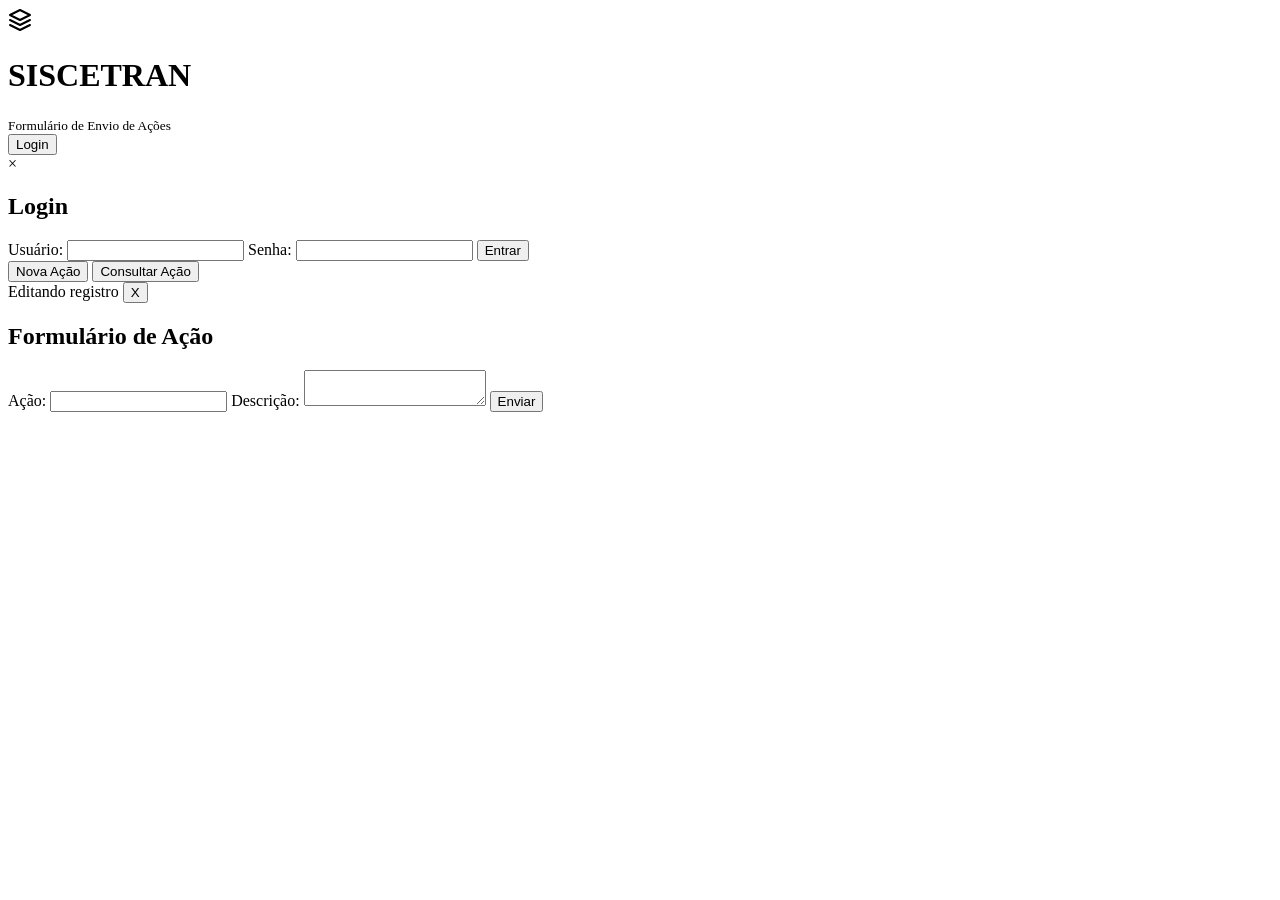
==== src/pages/index.html @ cb57f088 "Subindo Index" ====
<!DOCTYPE html>
<html lang="pt-BR">
<head>
    <meta charset="UTF-8">
    <meta name="viewport" content="width=device-width, initial-scale=1.0">
    <title>Index</title>
    <link rel="stylesheet" href="styles.css">
    <script src="script.js" defer></script>

</head>
<body>
    <header class= "header">
        <svg class="logo" width="24" height="24" xmlns="http://www.w3.org/2000/svg" viewBox="0 0 24 24" fill="none" stroke="currentColor" stroke-width="2" stroke-linecap="round" stroke-linejoin="round">
            <path d="M12 2L2 7l10 5 10-5-10-5z"></path>
            <path d="M2 17l10 5 10-5"></path>
            <path d="M2 12l10 5 10-5"></path>
        </svg>
            <div class="header-text">
                <h1>SISCETRAN</h1>
                <small> Formulário de Envio de Ações </small>
            </div>
            <div class="login-container">
                <button class="login-button" id="loginButton">Login</button>    
                </div>  
                <div class="modal" id="loginModal">
        <div class="modal-content">
            <span class="close" id="closeLoginModal">&times;</span>
            <h2>Login</h2>
            <form id="loginForm">
                <label for="username">Usuário:</label>
                <input type="text" id="username" name="username" required>
                <label for="password">Senha:</label>
                <input type="password" id="password" name="password" required>
                <button type="submit">Entrar</button>
            </form>
        </div>

    </header>
    <div class="container">
        <button class="button" id="AbrirAcaoButton">Nova Ação</button>
        <button class="button" id="AbrirConsultaButton">Consultar Ação</button>
    </div>
    <div class="bannerformulario">
        <span class="edicao-banner"> Editando registro </span>
        <button class="fechar-banner" id="fecharBanner">X</button>
    </div>
    <div class="formulario-container" id="formularioContainer">
        <h2>Formulário de Ação</h2>
        <form id="acaoForm">
            <label for="acao">Ação:</label>
            <input type="text" id="acao" name="acao" required>
            <label for="descricao">Descrição:</label>
            <textarea id="descricao" name="descricao" required></textarea>
            <button type="submit">Enviar</button>
        </form>
    </div>
</body>
</html>
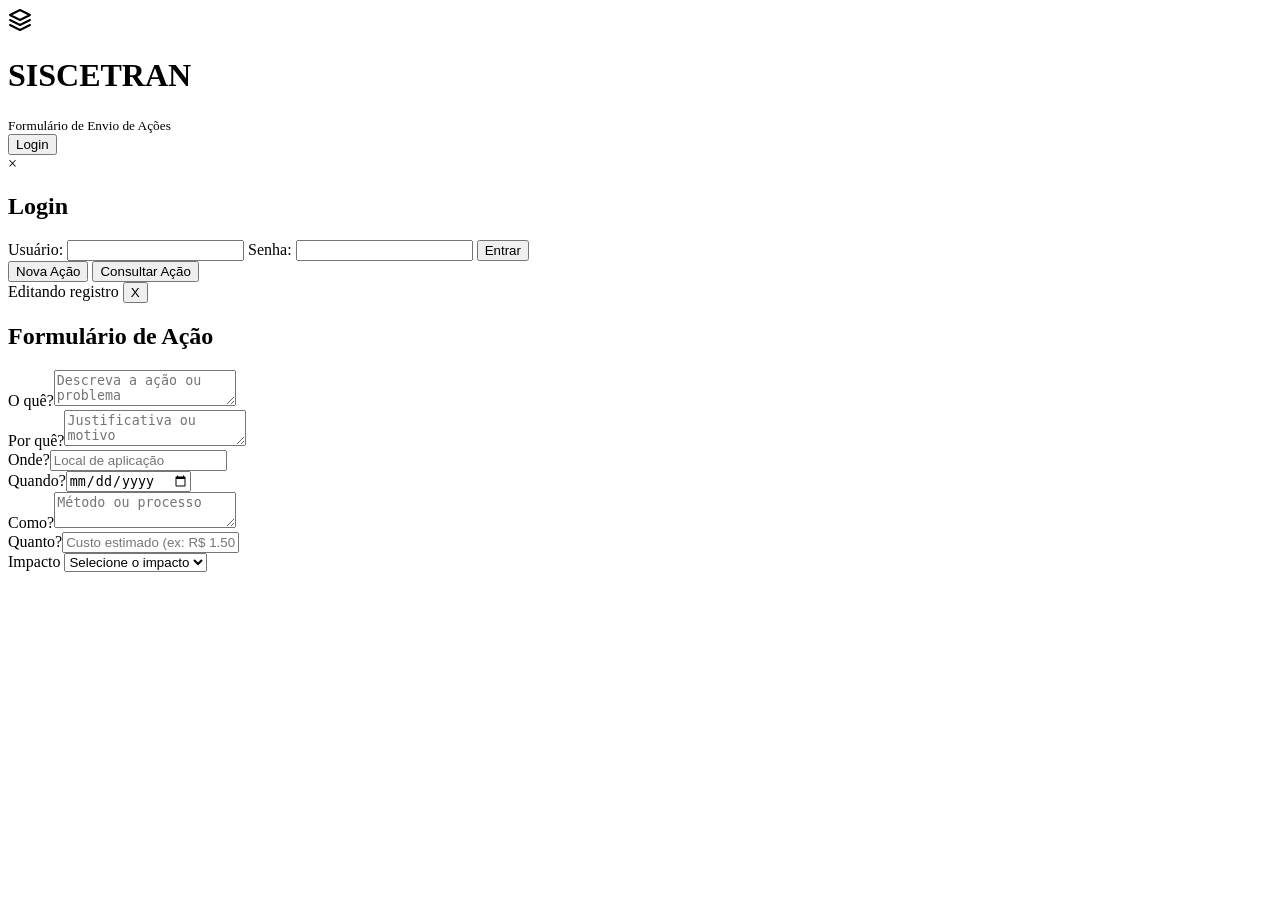
==== commit bf499cdd: "Complementando o formulario e Começando o tutorial" ====
--- a/src/pages/index.html
+++ b/src/pages/index.html
@@ -46,13 +46,56 @@
     </div>
     <div class="formulario-container" id="formularioContainer">
         <h2>Formulário de Ação</h2>
-        <form id="acaoForm">
-            <label for="acao">Ação:</label>
-            <input type="text" id="acao" name="acao" required>
-            <label for="descricao">Descrição:</label>
-            <textarea id="descricao" name="descricao" required></textarea>
-            <button type="submit">Enviar</button>
-        </form>
+        <div class="formulario-2">
+        <div class="field"><label>O quê?</label><textarea id="f_oque" placeholder="Descreva a ação ou problema"></textarea></div>
+        <div class="field"><label>Por quê?</label><textarea id="f_porque" placeholder="Justificativa ou motivo"></textarea></div>
+        <div class="field"><label>Onde?</label><input type="text" id="f_onde" placeholder="Local de aplicação"></div>
+        <div class="field"><label>Quando?</label><input type="date" id="f_quando"></div>
+        <div class="field"><label>Como?</label><textarea id="f_como" placeholder="Método ou processo"></textarea></div>
+        <div class="field"><label>Quanto?</label><input type="text" id="f_quanto" placeholder="Custo estimado (ex: R$ 1.500,00)"></div>
+      </div>
+      <div class="card">
+        <label> Impacto</label>
+        <select id="f_impacto">
+          <option value="">Selecione o impacto</option>
+          <option value="baixo">Baixo</option>
+          <option value="medio">Médio</option>
+          <option value="alto">Alto</option>
+
+      </div>
+      <div class="actions">
+        <button class="button" id="salvarAcaoButton">Salvar</button>
+        <button class="button" id="limparAcaoButton">↺ Limpar</button>
+        <button class ="button" id="enviarAcaoButton">Enviar</button>
+
+
+      </div>
     </div>
+    <div id="registroView">
+        <div class="table-container">
+            <table id="registroTable">
+                <thead>
+                    <tr>
+                        <th>ID</th>
+                        <th>O quê?</th>
+                        <th>Por quê?</th>
+                        <th>Onde?</th>
+                        <th>Quando?</th>
+                        <th>Como?</th>
+                        <th>Quanto?</th>
+                        <th>Impacto</th>
+                        <th>Ações</th>
+                    </tr>
+                </thead>
+                <tbody id="registroTableBody">
+                    <!-- Os registros serão inseridos aqui dinamicamente -->
+                </tbody>
+            </table>
+
+        </div>
+    </div>
+    <div class="footer">
+        <p>&copy; 2026 SISCETRAN. Todos os direitos reservados.</p> 
+        </div>
 </body>
 </html>
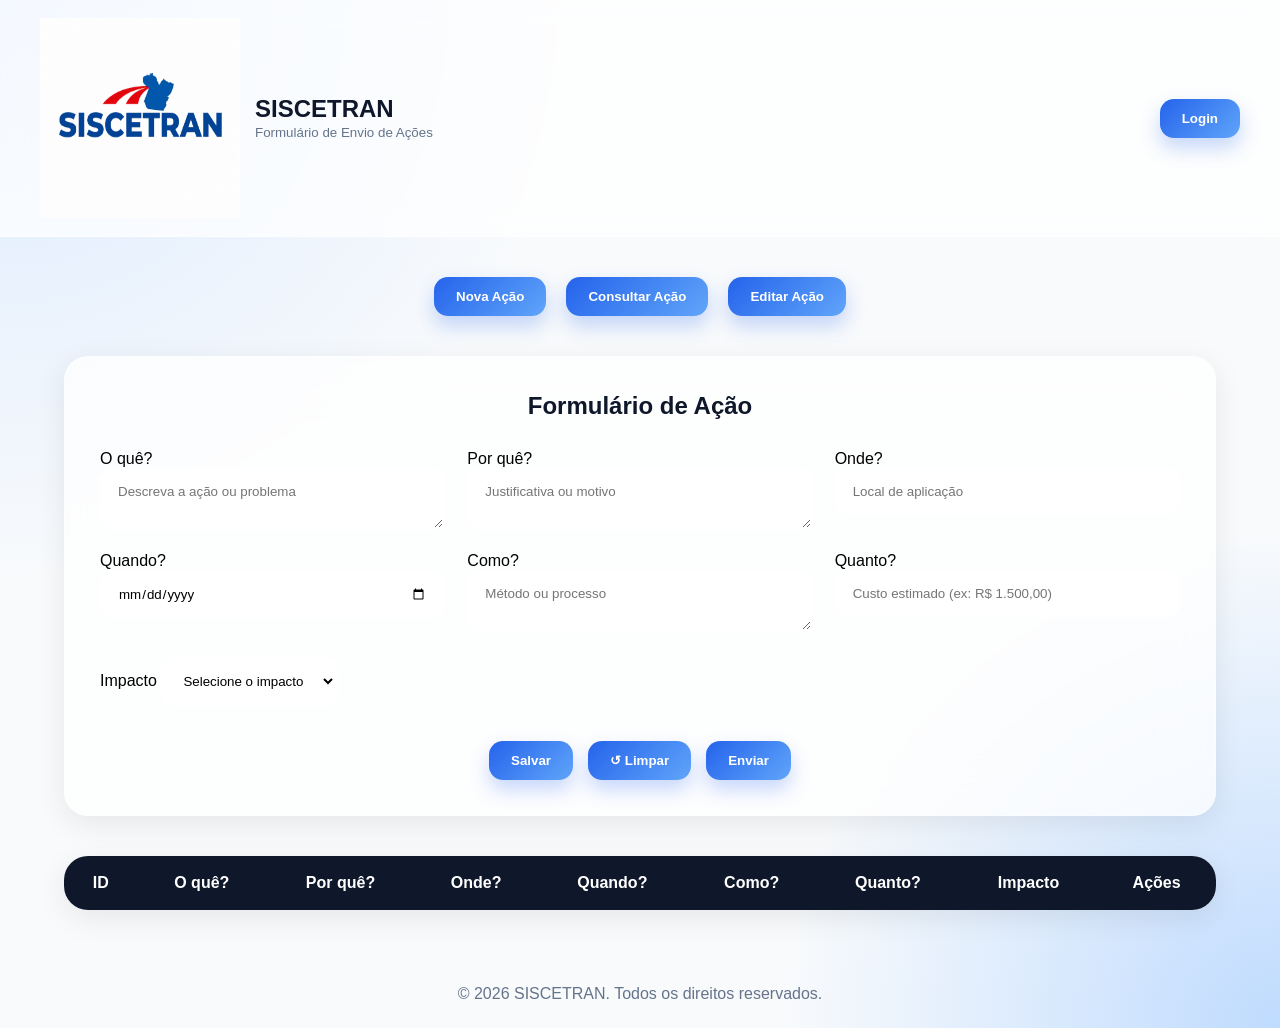
==== commit 7c485753: "adicionei o design no styles.css" ====
--- a/src/pages/index.html
+++ b/src/pages/index.html
@@ -10,11 +10,7 @@
 </head>
 <body>
     <header class= "header">
-        <svg class="logo" width="24" height="24" xmlns="http://www.w3.org/2000/svg" viewBox="0 0 24 24" fill="none" stroke="currentColor" stroke-width="2" stroke-linecap="round" stroke-linejoin="round">
-            <path d="M12 2L2 7l10 5 10-5-10-5z"></path>
-            <path d="M2 17l10 5 10-5"></path>
-            <path d="M2 12l10 5 10-5"></path>
-        </svg>
+       <img class="logo" src="../assets/logo.png" alt="Logo SISCETRAN">
             <div class="header-text">
                 <h1>SISCETRAN</h1>
                 <small> Formulário de Envio de Ações </small>
@@ -34,16 +30,15 @@
                 <button type="submit">Entrar</button>
             </form>
         </div>
+        </div>
 
     </header>
     <div class="container">
         <button class="button" id="AbrirAcaoButton">Nova Ação</button>
         <button class="button" id="AbrirConsultaButton">Consultar Ação</button>
+        <button class="button" id="EditarButton">Editar Ação</button>
     </div>
-    <div class="bannerformulario">
-        <span class="edicao-banner"> Editando registro </span>
-        <button class="fechar-banner" id="fecharBanner">X</button>
-    </div>
+  
     <div class="formulario-container" id="formularioContainer">
         <h2>Formulário de Ação</h2>
         <div class="formulario-2">
@@ -61,7 +56,7 @@
           <option value="baixo">Baixo</option>
           <option value="medio">Médio</option>
           <option value="alto">Alto</option>
-
+        </select>
       </div>
       <div class="actions">
         <button class="button" id="salvarAcaoButton">Salvar</button>
--- a/src/pages/styles.css
+++ b/src/pages/styles.css
@@ -0,0 +1,305 @@
+:root{
+    --primary:#2563eb;
+    --primary-hover:#1d4ed8;
+    --success:#10b981;
+    --danger:#ef4444;
+    --bg:#f8fafc;
+    --card:rgba(255,255,255,0.75);
+    --border:rgba(255,255,255,0.3);
+    --shadow:0 8px 30px rgba(0,0,0,.08);
+}
+
+*{
+    margin:0;
+    padding:0;
+    box-sizing:border-box;
+    font-family:Inter,sans-serif;
+}
+
+body{
+    min-height:100vh;
+    background:
+        radial-gradient(circle at top left,#dbeafe 0%,transparent 35%),
+        radial-gradient(circle at bottom right,#bfdbfe 0%,transparent 30%),
+        #f8fafc;
+}
+
+/* HEADER */
+
+.header{
+    position:sticky;
+    top:0;
+    z-index:100;
+    backdrop-filter:blur(15px);
+    background:rgba(255,255,255,.7);
+    border-bottom:1px solid rgba(255,255,255,.5);
+    display:flex;
+    align-items:center;
+    gap:15px;
+    padding:18px 40px;
+}
+
+.logo{
+    width:200px;
+    height:200px;
+    color:var(--primary);
+}
+
+.header-text h1{
+    font-size:1.5rem;
+    color:#0f172a;
+}
+
+.header-text small{
+    color:#64748b;
+}
+
+.login-container{
+    margin-left:auto;
+}
+
+/* BOTÕES */
+
+.button,
+.login-button{
+    background:linear-gradient(
+        135deg,
+        var(--primary),
+        #60a5fa
+    );
+
+    color:white;
+    border:none;
+    border-radius:14px;
+    padding:12px 22px;
+    font-weight:600;
+    cursor:pointer;
+    transition:.3s;
+    box-shadow:
+        0 10px 20px rgba(37,99,235,.25);
+}
+
+.button:hover,
+.login-button:hover{
+    transform:translateY(-4px);
+    box-shadow:
+        0 15px 35px rgba(37,99,235,.35);
+}
+
+/* AÇÕES INICIAIS */
+
+.container{
+    display:flex;
+    justify-content:center;
+    gap:20px;
+    margin:40px auto;
+}
+
+/* CARD FORM */
+
+.formulario-container{
+    width:min(1200px,90%);
+    margin:auto;
+    padding:35px;
+
+    backdrop-filter:blur(25px);
+
+    background:var(--card);
+
+    border:1px solid var(--border);
+
+    border-radius:24px;
+
+    box-shadow:var(--shadow);
+}
+
+.formulario-container h2{
+    text-align:center;
+    margin-bottom:30px;
+    color:#0f172a;
+}
+
+.formulario-2{
+    display:grid;
+    grid-template-columns:
+    repeat(auto-fit,minmax(320px,1fr));
+
+    gap:22px;
+}
+
+.field{
+    display:flex;
+    flex-direction:column;
+}
+
+/* INPUTS */
+
+input,
+textarea,
+select{
+    padding:14px 16px;
+    border-radius:14px;
+    border:2px solid transparent;
+    background:white;
+    transition:.3s;
+}
+
+input:hover,
+textarea:hover,
+select:hover{
+    transform:translateY(-2px);
+}
+
+input:focus,
+textarea:focus,
+select:focus{
+    outline:none;
+
+    border-color:var(--primary);
+
+    box-shadow:
+    0 0 0 5px
+    rgba(37,99,235,.15);
+}
+
+/* IMPACTO */
+
+.card{
+    margin-top:25px;
+}
+
+/* BOTÕES DE AÇÃO */
+
+.actions{
+    margin-top:35px;
+    display:flex;
+    justify-content:center;
+    gap:15px;
+    flex-wrap:wrap;
+}
+
+/* BANNER */
+
+.bannerformulario{
+    width:min(1200px,90%);
+    margin:25px auto;
+
+    background:linear-gradient(
+    135deg,
+    #fbbf24,
+    #f59e0b);
+
+    color:white;
+
+    padding:16px 24px;
+
+    border-radius:18px;
+
+    display:flex;
+    justify-content:space-between;
+    align-items:center;
+
+    box-shadow:
+    0 10px 25px rgba(245,158,11,.25);
+}
+
+.fechar-banner{
+    background:none;
+    border:none;
+    color:white;
+    font-size:18px;
+    cursor:pointer;
+}
+
+/* TABELA */
+
+.table-container{
+    width:min(1200px,90%);
+    margin:40px auto;
+
+    background:white;
+
+    border-radius:24px;
+
+    overflow:hidden;
+
+    box-shadow:var(--shadow);
+}
+
+table{
+    width:100%;
+    border-collapse:collapse;
+}
+
+thead{
+    background:#0f172a;
+    color:white;
+}
+
+th,td{
+    padding:18px;
+}
+
+tbody tr{
+    transition:.3s;
+}
+
+tbody tr:hover{
+    background:#eff6ff;
+    transform:scale(1.005);
+}
+
+/* MODAL */
+
+.modal{
+    display:none;
+    position:fixed;
+    inset:0;
+
+    background:rgba(15,23,42,.5);
+
+    backdrop-filter:blur(10px);
+}
+
+.modal-content{
+    width:420px;
+    max-width:90%;
+
+    background:white;
+
+    border-radius:24px;
+
+    padding:30px;
+
+    position:absolute;
+
+    top:50%;
+    left:50%;
+
+    transform:translate(-50%,-50%);
+
+    animation:show .3s ease;
+}
+
+@keyframes show{
+    from{
+        opacity:0;
+        transform:
+        translate(-50%,-40%);
+    }
+
+    to{
+        opacity:1;
+        transform:
+        translate(-50%,-50%);
+    }
+}
+
+/* FOOTER */
+
+.footer{
+    margin-top:50px;
+    padding:25px;
+    text-align:center;
+    color:#64748b;
+}
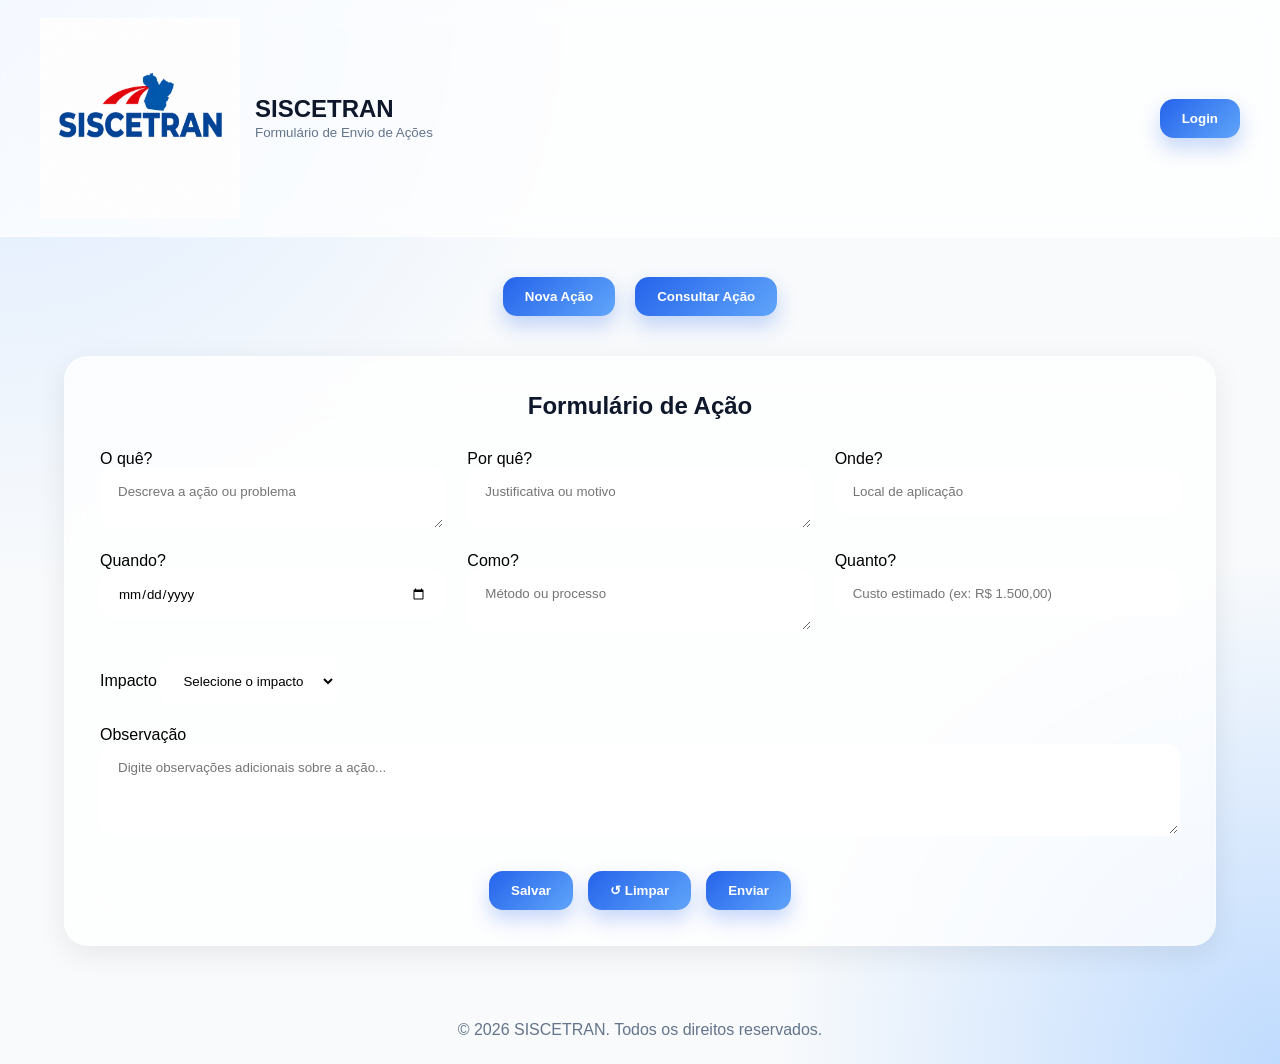
==== commit f85bc788: "Adicionei a observação e Javascript dos botões" ====
--- a/src/pages/index.html
+++ b/src/pages/index.html
@@ -36,7 +36,6 @@
     <div class="container">
         <button class="button" id="AbrirAcaoButton">Nova Ação</button>
         <button class="button" id="AbrirConsultaButton">Consultar Ação</button>
-        <button class="button" id="EditarButton">Editar Ação</button>
     </div>
   
     <div class="formulario-container" id="formularioContainer">
@@ -57,16 +56,24 @@
           <option value="medio">Médio</option>
           <option value="alto">Alto</option>
         </select>
+        <div class="field" style="margin-top:20px;">
+        <label for="f_observacao">Observação</label>
+        <textarea
+            id="f_observacao"
+            rows="4"
+            placeholder="Digite observações adicionais sobre a ação..."
+        ></textarea>
+    </div>
       </div>
       <div class="actions">
-        <button class="button" id="salvarAcaoButton">Salvar</button>
-        <button class="button" id="limparAcaoButton">↺ Limpar</button>
-        <button class ="button" id="enviarAcaoButton">Enviar</button>
+        <button type="button" class="button" id="salvarAcaoButton">Salvar</button>
+        <button type="button" class="button" id="limparAcaoButton">↺ Limpar</button>
+        <button type="button" class ="button" id="enviarAcaoButton">Enviar</button>
+      </div>
+      
 
-
-      </div>
     </div>
-    <div id="registroView">
+    <div id="registroView" style="display: none;">
         <div class="table-container">
             <table id="registroTable">
                 <thead>
--- a/src/pages/styles.css
+++ b/src/pages/styles.css
@@ -132,6 +132,9 @@
     flex-direction:column;
 }
 
+#registroView{
+    display:none;
+}
 /* INPUTS */
 
 input,
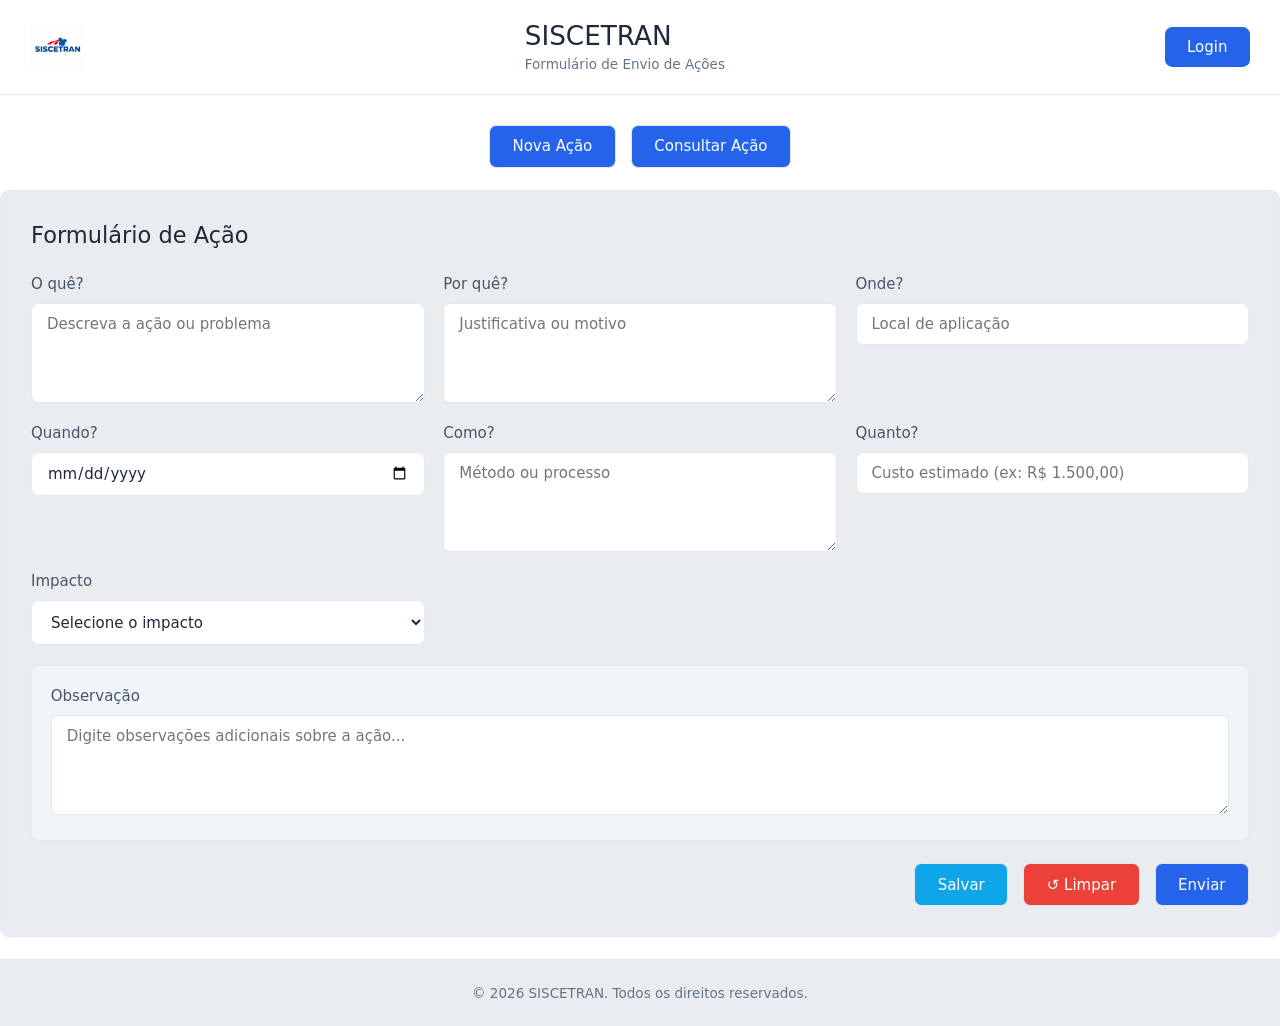
==== commit ae32cb80: "Alterei o design do site" ====
--- a/src/pages/index.html
+++ b/src/pages/index.html
@@ -47,8 +47,7 @@
         <div class="field"><label>Quando?</label><input type="date" id="f_quando"></div>
         <div class="field"><label>Como?</label><textarea id="f_como" placeholder="Método ou processo"></textarea></div>
         <div class="field"><label>Quanto?</label><input type="text" id="f_quanto" placeholder="Custo estimado (ex: R$ 1.500,00)"></div>
-      </div>
-      <div class="card">
+        <div class="field">
         <label> Impacto</label>
         <select id="f_impacto">
           <option value="">Selecione o impacto</option>
@@ -56,18 +55,19 @@
           <option value="medio">Médio</option>
           <option value="alto">Alto</option>
         </select>
-        <div class="field" style="margin-top:20px;">
+      </div>
+      </div>
+      <div class="card" style="margin-top:20px;">
         <label for="f_observacao">Observação</label>
         <textarea
             id="f_observacao"
             rows="4"
             placeholder="Digite observações adicionais sobre a ação..."
         ></textarea>
-    </div>
       </div>
       <div class="actions">
         <button type="button" class="button" id="salvarAcaoButton">Salvar</button>
-        <button type="button" class="button" id="limparAcaoButton">↺ Limpar</button>
+        <button type="button" class="button" id="limparFormulario">↺ Limpar</button>
         <button type="button" class ="button" id="enviarAcaoButton">Enviar</button>
       </div>
       
--- a/src/pages/styles.css
+++ b/src/pages/styles.css
@@ -1,308 +1,351 @@
-:root{
-    --primary:#2563eb;
-    --primary-hover:#1d4ed8;
-    --success:#10b981;
-    --danger:#ef4444;
-    --bg:#f8fafc;
-    --card:rgba(255,255,255,0.75);
-    --border:rgba(255,255,255,0.3);
-    --shadow:0 8px 30px rgba(0,0,0,.08);
-}
-
-*{
-    margin:0;
-    padding:0;
-    box-sizing:border-box;
-    font-family:Inter,sans-serif;
-}
-
-body{
-    min-height:100vh;
-    background:
-        radial-gradient(circle at top left,#dbeafe 0%,transparent 35%),
-        radial-gradient(circle at bottom right,#bfdbfe 0%,transparent 30%),
-        #f8fafc;
-}
-
-/* HEADER */
-
-.header{
-    position:sticky;
-    top:0;
-    z-index:100;
-    backdrop-filter:blur(15px);
-    background:rgba(255,255,255,.7);
-    border-bottom:1px solid rgba(255,255,255,.5);
-    display:flex;
-    align-items:center;
-    gap:15px;
-    padding:18px 40px;
-}
-
-.logo{
-    width:200px;
-    height:200px;
-    color:var(--primary);
-}
-
-.header-text h1{
-    font-size:1.5rem;
-    color:#0f172a;
-}
-
-.header-text small{
-    color:#64748b;
-}
-
-.login-container{
-    margin-left:auto;
-}
-
-/* BOTÕES */
-
-.button,
-.login-button{
-    background:linear-gradient(
-        135deg,
-        var(--primary),
-        #60a5fa
-    );
-
-    color:white;
-    border:none;
-    border-radius:14px;
-    padding:12px 22px;
-    font-weight:600;
-    cursor:pointer;
-    transition:.3s;
-    box-shadow:
-        0 10px 20px rgba(37,99,235,.25);
-}
-
-.button:hover,
-.login-button:hover{
-    transform:translateY(-4px);
-    box-shadow:
-        0 15px 35px rgba(37,99,235,.35);
-}
-
-/* AÇÕES INICIAIS */
-
-.container{
-    display:flex;
-    justify-content:center;
-    gap:20px;
-    margin:40px auto;
-}
-
-/* CARD FORM */
-
-.formulario-container{
-    width:min(1200px,90%);
-    margin:auto;
-    padding:35px;
-
-    backdrop-filter:blur(25px);
-
-    background:var(--card);
-
-    border:1px solid var(--border);
-
-    border-radius:24px;
-
-    box-shadow:var(--shadow);
-}
-
-.formulario-container h2{
-    text-align:center;
-    margin-bottom:30px;
-    color:#0f172a;
-}
-
-.formulario-2{
-    display:grid;
-    grid-template-columns:
-    repeat(auto-fit,minmax(320px,1fr));
-
-    gap:22px;
-}
-
-.field{
-    display:flex;
-    flex-direction:column;
-}
-
-#registroView{
-    display:none;
-}
-/* INPUTS */
-
-input,
+/* ==========================================================================
+   1. TOKENS DE DESIGN (Variáveis e Temas)
+   ========================================================================== */
+
+:root {
+  --font-size: 15px;
+  --background: #ffffff;                  /* Fundo Principal: Branco */
+  --foreground: #1e293b;                  /* Texto Principal: Azul Escuro/Cinza */
+  --card: #eaedf0;    
+  --top:#ffffff;                    /* Cards: Branco levemente azulado */
+  --card-foreground: #1e293b;
+  --popover: #ffffff;
+  --popover-foreground: #1e293b;
+  --primary: #2563eb;                     /* Cor Principal: Azul Real (antigo amarelo) */
+  --primary-foreground: #ffffff;          /* Texto sobre o Azul: Branco */
+  --secondary: #f1f5f9;                   /* Fundo Secundário: Cinza claro azulado */
+  --secondary-foreground: #475569;        /* Texto Secundário */
+  --muted: #f1f5f9;
+  --muted-foreground: #64748b;
+  --accent: #0ea5e9;                      /* Destaque: Azul Celeste */
+  --accent-foreground: #ffffff;
+  --destructive: #e63946;
+  --destructive-foreground: #ffffff;
+  --border: #e2e8f0;                      /* Bordas adequadas para fundo claro */
+  --input: #ffffff;
+  --input-background: #ffffff;
+  --switch-background: #cbd5e1;
+  --font-weight-medium: 500;
+  --font-weight-normal: 400;
+  --ring: #2563eb;                        /* Anel de seleção: Azul */
+  --radius: 0.625rem;
+  --clean: #eb4138;                           /* Limpeza de fundo: Amarelo */
+}
+
+/* Suporte à inversão de tema (Modo Escuro baseado em Azul Noturno) */
+.dark {
+  --background: oklch(0.15 0.05 250);     /* Azul Noturno Muito Escuro */
+  --foreground: oklch(0.95 0.02 250);     /* Texto Claro */
+  --card: oklch(0.20 0.05 250);
+  --card-foreground: oklch(0.95 0.02 250);
+  --primary: oklch(0.60 0.20 250);        /* Azul Vivo para Modo Escuro */
+  --primary-foreground: #ffffff;
+  --secondary: oklch(0.25 0.05 250);
+  --secondary-foreground: oklch(0.85 0.02 250);
+  --border: oklch(0.30 0.05 250);
+  --input: oklch(0.25 0.05 250);
+  --ring: oklch(0.60 0.20 250);
+}
+
+/* ==========================================================================
+   2. ESTILOS BASE E TIPOGRAFIA
+   ========================================================================== */
+* {
+  box-sizing: border-box;
+  margin: 0;
+  padding: 0;
+  font-family: system-ui, -apple-system, BlinkMacSystemFont, 'Segoe UI', Roboto, Oxygen, Ubuntu, Cantarell, sans-serif;
+}
+
+html {
+  font-size: var(--font-size);
+  background-color: var(--background);
+  color: var(--foreground);
+}
+
+body {
+  min-height: 100vh;
+  display: flex;
+  flex-direction: column;
+  background-color: var(--background);
+  color: var(--foreground);
+  line-height: 1.5;
+}
+
+h1, h2, h3, h4 {
+  font-weight: var(--font-weight-medium);
+  color: var(--foreground);
+  line-height: 1.3;
+  margin-bottom: 0.5rem;
+}
+
+h1 { font-size: 1.75rem; }
+h2 { font-size: 1.5rem; }
+h3 { font-size: 1.25rem; }
+
+label {
+  font-size: 1rem;
+  font-weight: var(--font-weight-medium);
+  color: var(--secondary-foreground);
+  display: block;
+  margin-bottom: 0.5rem;
+}
+
+/* ==========================================================================
+   3. LAYOUT INTEGRADO & COMPONENTES
+   ========================================================================== */
+
+/* Header */
+.header {
+  display: flex;
+  align-items: center;
+  justify-content: space-between;
+  padding: 1.25rem 2rem;
+  background-color: var(--top);
+  border-bottom: 1px solid var(--border);
+}
+
+.header-text h1 {
+  margin-bottom: 0rem;
+}
+
+.header-text small {
+  color: var(--muted-foreground);
+  font-size: 0.9rem;
+}
+
+.logo {
+  max-height: 45px;
+  width: auto;
+}
+
+/* Containers Centrais */
+.container {
+  max-width: 1200px;
+  width: 100%;
+  margin: 2rem auto 0 auto;
+  padding: 0 1.5rem;
+  display: flex;
+  gap: 1rem;
+  justify-content: center;
+}
+
+.formulario-container, #registroView {
+  max-width: 1700px;
+  width: 100%;
+  margin: 1.5rem auto;
+  padding: 0 1.5rem;
+}
+
+.formulario-container {
+  background-color: var(--card);
+  padding: 2rem;
+  border-radius: var(--radius);
+  border: 1px solid var(--border);
+}
+
+/* Grid do Formulário de Ações */
+.formulario-2 {
+  display: grid;
+  grid-template-columns: repeat(auto-fit, minmax(300px, 1fr));
+  gap: 1.25rem;
+  margin-top: 1.5rem;
+}
+
+.field {
+  display: flex;
+  flex-direction: column;
+}
+
+/* Componentes de Formulário (Inputs, Textarea, Select) */
+input[type="text"],
+input[type="date"],
+input[type="password"],
 textarea,
-select{
-    padding:14px 16px;
-    border-radius:14px;
-    border:2px solid transparent;
-    background:white;
-    transition:.3s;
-}
-
-input:hover,
-textarea:hover,
-select:hover{
-    transform:translateY(-2px);
-}
-
-input:focus,
-textarea:focus,
-select:focus{
-    outline:none;
-
-    border-color:var(--primary);
-
-    box-shadow:
-    0 0 0 5px
-    rgba(37,99,235,.15);
-}
-
-/* IMPACTO */
-
-.card{
-    margin-top:25px;
-}
-
-/* BOTÕES DE AÇÃO */
-
-.actions{
-    margin-top:35px;
-    display:flex;
-    justify-content:center;
-    gap:15px;
-    flex-wrap:wrap;
-}
-
-/* BANNER */
-
-.bannerformulario{
-    width:min(1200px,90%);
-    margin:25px auto;
-
-    background:linear-gradient(
-    135deg,
-    #fbbf24,
-    #f59e0b);
-
-    color:white;
-
-    padding:16px 24px;
-
-    border-radius:18px;
-
-    display:flex;
-    justify-content:space-between;
-    align-items:center;
-
-    box-shadow:
-    0 10px 25px rgba(245,158,11,.25);
-}
-
-.fechar-banner{
-    background:none;
-    border:none;
-    color:white;
-    font-size:18px;
-    cursor:pointer;
-}
-
-/* TABELA */
-
-.table-container{
-    width:min(1200px,90%);
-    margin:40px auto;
-
-    background:white;
-
-    border-radius:24px;
-
-    overflow:hidden;
-
-    box-shadow:var(--shadow);
-}
-
-table{
-    width:100%;
-    border-collapse:collapse;
-}
-
-thead{
-    background:#0f172a;
-    color:white;
-}
-
-th,td{
-    padding:18px;
-}
-
-tbody tr{
-    transition:.3s;
-}
-
-tbody tr:hover{
-    background:#eff6ff;
-    transform:scale(1.005);
-}
-
-/* MODAL */
-
-.modal{
-    display:none;
-    position:fixed;
-    inset:0;
-
-    background:rgba(15,23,42,.5);
-
-    backdrop-filter:blur(10px);
-}
-
-.modal-content{
-    width:420px;
-    max-width:90%;
-
-    background:white;
-
-    border-radius:24px;
-
-    padding:30px;
-
-    position:absolute;
-
-    top:50%;
-    left:50%;
-
-    transform:translate(-50%,-50%);
-
-    animation:show .3s ease;
-}
-
-@keyframes show{
-    from{
-        opacity:0;
-        transform:
-        translate(-50%,-40%);
-    }
-
-    to{
-        opacity:1;
-        transform:
-        translate(-50%,-50%);
-    }
-}
-
-/* FOOTER */
-
-.footer{
-    margin-top:50px;
-    padding:25px;
-    text-align:center;
-    color:#64748b;
+select {
+  width: 100%;
+  padding: 0.75rem 1rem;
+  background-color: var(--input-background);
+  border: 1px solid var(--border);
+  border-radius: calc(var(--radius) - 2px);
+  color: var(--foreground);
+  font-size: 1rem;
+  font-weight: var(--font-weight-normal);
+  transition: border-color 0.2s, box-shadow 0.2s;
+  outline: none;
+}
+
+textarea {
+  min-height: 100px;
+  resize: vertical;
+}
+
+input:focus, textarea:focus, select:focus {
+  border-color: var(--ring);
+  box-shadow: 0 0 0 2px rgba(37, 99, 235, 0.2); /* Sombra ajustada para o azul do foco */
+}
+
+/* Card específico do impacto */
+.card {
+  background-color: var(--secondary);
+  padding: 1.25rem;
+  border-radius: calc(var(--radius) - 2px);
+  margin-top: 1.5rem;
+  border: 1px solid var(--border);
+}
+
+/* Botões */
+.button, .login-button, button[type="submit"] {
+  display: inline-flex;
+  align-items: center;
+  justify-content: center;
+  padding: 0.75rem 1.5rem;
+  font-size: 1rem;
+  font-weight: var(--font-weight-medium);
+  border-radius: calc(var(--radius) - 2px);
+  border: none;
+  cursor: pointer;
+  transition: background-color 0.2s, opacity 0.2s;
+}
+
+/* Botão Primário (Ações principais / Login) */
+.login-button, button[type="submit"], #enviarAcaoButton {
+  background-color: var(--primary);
+  color: var(--primary-foreground);
+}
+
+/* Botões Secundários */
+.button {
+  background-color: var(--primary);
+  color: var(--primary-foreground);
+  border: 1px solid var(--border);
+}
+
+/* Botão de Limpar */
+#limparFormulario {
+  background-color: var(--clean);
+  color: var(--accent-foreground);
+  border: 1px solid var(--border);
+}
+
+/* Botão Salvar (Accent color) */
+#salvarAcaoButton {
+  background-color: var(--accent);
+  color: var(--accent-foreground);
+}
+
+.button:hover, .login-button:hover, button[type="submit"]:hover {
+  opacity: 0.9;
+}
+
+/* Agrupamento de Ações do Formulário */
+.actions {
+  display: flex;
+  gap: 1rem;
+  justify-content: flex-end;
+  margin-top: 1.5rem;
+}
+
+/* ==========================================================================
+   4. TABELAS DE DADOS
+   ========================================================================== */
+.table-container {
+  width: 100%;
+  overflow-x: auto;
+  background-color: var(--card);
+  border: 1px solid var(--border);
+  border-radius: var(--radius);
+}
+
+table {
+  width: 100%;
+  border-collapse: collapse;
+  text-align: left;
+  font-size: 0.95rem;
+}
+
+th, td {
+  padding: 1rem 1.25rem;
+  border-bottom: 1px solid var(--border);
+}
+
+th {
+  background-color: var(--secondary);
+  color: var(--secondary-foreground);
+  font-weight: var(--font-weight-medium);
+}
+
+tr:hover td {
+  background-color: rgba(0, 0, 0, 0.02); /* Ajustado para dar um leve destaque escuro no fundo branco */
+}
+
+/* ==========================================================================
+   5. MODAL (Janela de Login)
+   ========================================================================== */
+.modal {
+  display: none; /* Controlado via JS */
+  position: fixed;
+  z-index: 1000;
+  left: 0;
+  top: 0;
+  width: 100%;
+  height: 100%;
+  background-color: rgba(0, 0, 0, 0.4); /* Opacidade levemente reduzida para contrastar melhor */
+  backdrop-filter: blur(4px);
+  align-items: center;
+  justify-content: center;
+}
+
+/* Altera o display quando ativo via classe ou JS */
+.modal.active {
+  display: flex;
+}
+
+.modal-content {
+  background-color: var(--popover);
+  color: var(--popover-foreground);
+  padding: 2.5rem;
+  border-radius: var(--radius);
+  border: 1px solid var(--border);
+  width: 100%;
+  max-width: 420px;
+  position: relative;
+  box-shadow: 0 10px 25px -5px rgba(0,0,0,0.1); /* Sombra suavizada para fundos claros */
+}
+
+.modal-content form {
+  display: flex;
+  flex-direction: column;
+  gap: 1rem;
+  margin-top: 1.5rem;
+}
+
+.close {
+  position: absolute;
+  top: 1.25rem;
+  right: 1.25rem;
+  font-size: 1.5rem;
+  color: var(--muted-foreground);
+  cursor: pointer;
+  transition: color 0.2s;
+}
+
+.close:hover {
+  color: var(--destructive);
+}
+
+/* ==========================================================================
+   6. FOOTER
+   ========================================================================== */
+.footer {
+  margin-top: auto;
+  padding: 1.5rem;
+  text-align: center;
+  background-color: var(--card);
+  border-top: 1px solid var(--border);
+}
+
+.footer p {
+  font-size: 0.9rem;
+  color: var(--muted-foreground);
 }
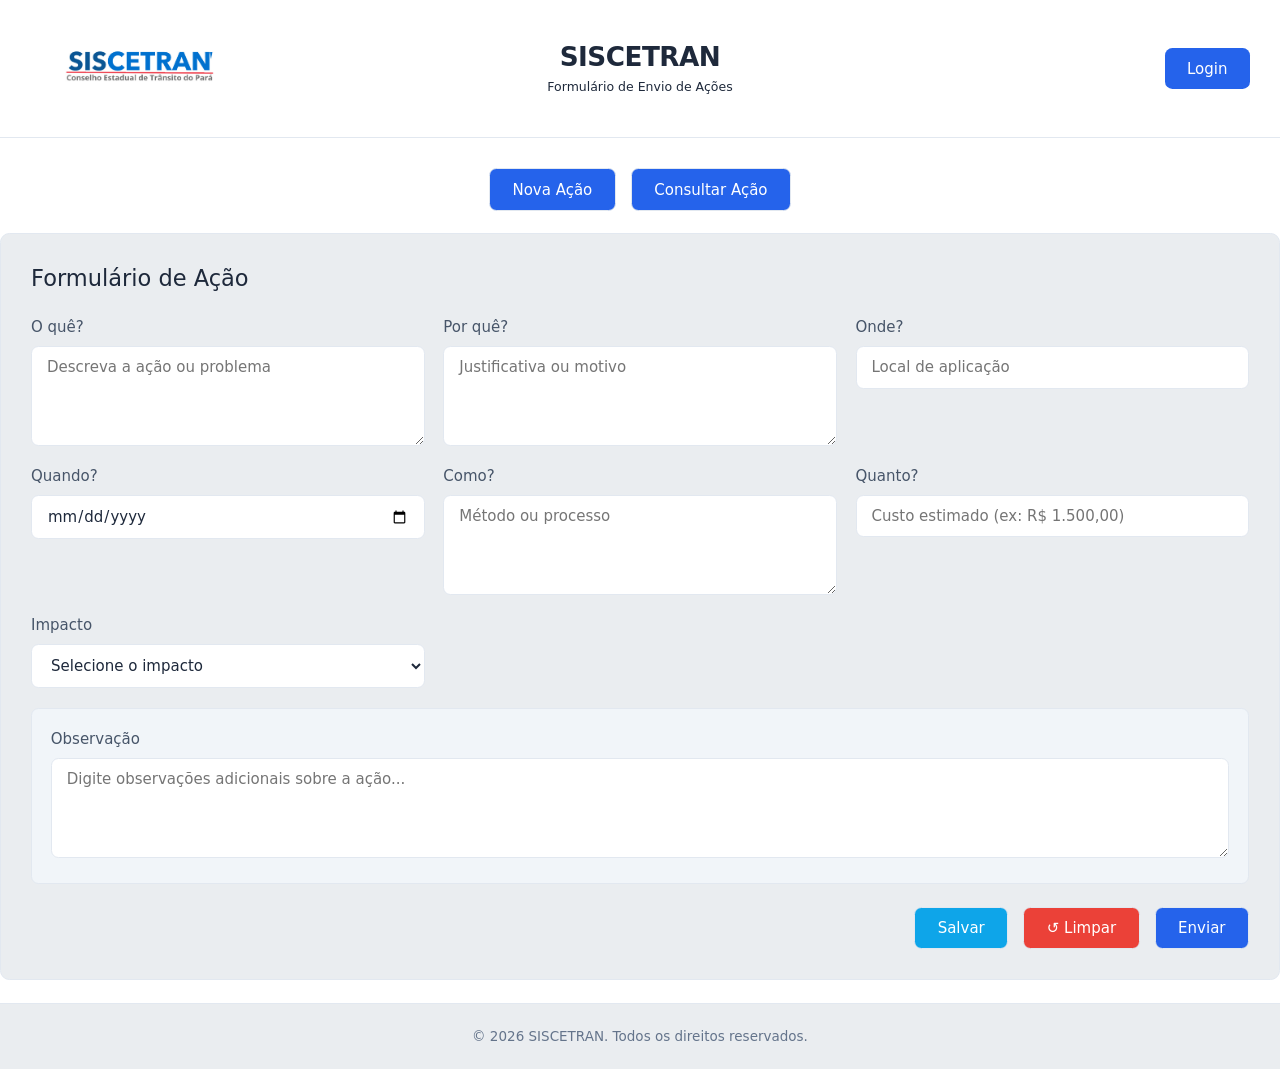
==== commit ce9f3e73: "Modifiquei pequenas coisas como logo, espaçamento, letra e cor." ====
--- a/src/pages/index.html
+++ b/src/pages/index.html
@@ -12,6 +12,7 @@
     <header class= "header">
        <img class="logo" src="../assets/logo.png" alt="Logo SISCETRAN">
             <div class="header-text">
+                <div class="negrito"></div>
                 <h1>SISCETRAN</h1>
                 <small> Formulário de Envio de Ações </small>
             </div>
--- a/src/pages/styles.css
+++ b/src/pages/styles.css
@@ -96,6 +96,7 @@
    ========================================================================== */
 
 /* Header */
+/* Ajuste do Header para permitir centralização absoluta */
 .header {
   display: flex;
   align-items: center;
@@ -103,19 +104,29 @@
   padding: 1.25rem 2rem;
   background-color: var(--top);
   border-bottom: 1px solid var(--border);
+  position: relative; /* Necessário para o texto centralizar em relação ao pai */
+}
+
+.header-text {
+  position: absolute; /* Tira o texto do fluxo normal */
+  left: 50%;          /* Move para o meio da tela */
+  transform: translateX(-50%); /* Puxa o texto de volta exatamente pelo centro */
+  text-align: center;
+  pointer-events: none; /* Garante que o texto não atrapalhe cliques na logo ou botão */
 }
 
 .header-text h1 {
-  margin-bottom: 0rem;
-}
-
-.header-text small {
-  color: var(--muted-foreground);
-  font-size: 0.9rem;
+  font-weight: 800;
+  margin-bottom: 0;
+}
+
+/* Opcional: Garante que o botão de login fique à direita */
+.login-container {
+  margin-left: auto;
 }
 
 .logo {
-  max-height: 45px;
+  max-height: 100px;
   width: auto;
 }
 
@@ -348,4 +359,10 @@
 .footer p {
   font-size: 0.9rem;
   color: var(--muted-foreground);
+}
+
+/* Destaque para o nome do sistema no Header */
+.header-text h1 {
+    font-weight: 750; /* 800 é um peso extra-bold para dar bastante destaque */
+    letter-spacing: -0.5px; /* Opcional: melhora a legibilidade em fontes em negrito */
 }
